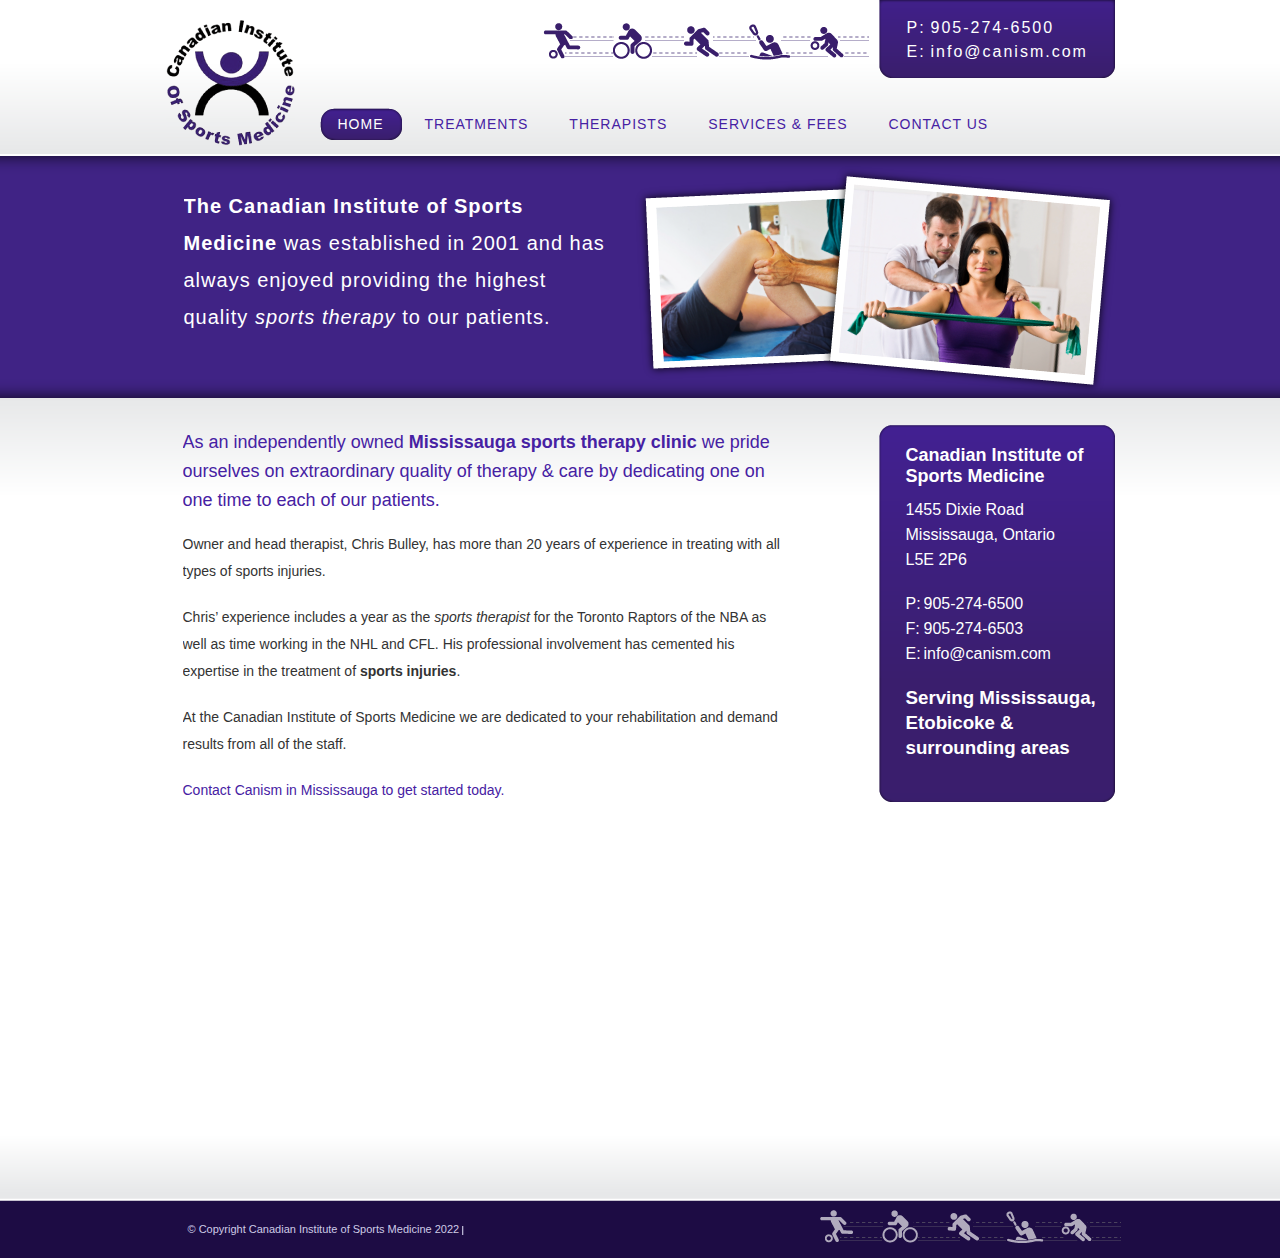
==== index.html @ 68757183 "Update index.html" ====
<!DOCTYPE html PUBLIC "-//W3C//DTD XHTML 1.0 Strict//EN" "http://www.w3.org/TR/xhtml1/DTD/xhtml1-strict.dtd">
<html xmlns="http://www.w3.org/1999/xhtml">
<head>
	<meta http-equiv="Content-Type" content="text/html; charset=utf-8" />
	<title>Physiotherapy in Mississauga - Canadian Institute of Sports Medicine</title>
	<meta name="description" content="Canadian Institute of Sports Medicine sports injury & physiotherapy clinic located in Mississauaga Ontario helping patients from back pain to massage therapy and much more." />
	<meta name="keywords" content="Canadian Institute of Sports Medicine, CANISM, sports therapy, sports injury clinic, Physiotherapy Clinic" />	
	<link rel="stylesheet" type="text/css" href="css/all.css" />
	<!--[if IE 6]><link rel="stylesheet" type="text/css" href="css/ie.css" /><![endif]-->
	<link rel="shortcut icon" href="http://www.canism.com/favicon.ico" type="image/x-icon">
	<link rel="icon" href="http://www.canism.com/favicon.ico" type="image/x-icon">
	<script type="text/javascript" src="js/jquery-1.4.4.min.js"></script>
	<script type="text/javascript" src="js/main.js"></script>
</head>
<body>
	<div id="header">
		<div class="holder">
			<h1 class="logo"><a href="http://www.canism.com/" title="Canadian Institute Of Sports Medicine">Canadian Institute Of Sports Medicine - Physiotherapy in Mississauga</a></h1>
			<div class="contact-box">
				<dl>
					<dt>P:</dt>
					<dd>905-274-6500</dd>
					<dt>E:</dt>
					<dd><a href="mailto:&#105;&#110;&#102;&#111;&#064;&#099;&#097;&#110;&#105;&#115;&#109;&#046;&#099;&#111;&#109;" title="Email the Canadian Institute Of Sports Medicine">&#105;&#110;&#102;&#111;&#064;&#099;&#097;&#110;&#105;&#115;&#109;&#046;&#099;&#111;&#109;</a></dd>
				</dl>
				<div class="b">&nbsp;</div>
			</div>
			<ul class="sport-ico">
				<li class="football"><a>football</a></li>
				<li class="cycling"><a>cycling</a></li>
				<li class="athletics"><a>athletics</a></li>
				<li class="canoe"><a>canoe</a></li>
				<li class="backetball"><a>basketball</a></li>
			</ul>
			<ul id="nav">
				<li class="active"><a href="http://www.canism.com/" title="Canadian Institute Of Sports Medicine"><span>Home</span></a></li>
				<li><a href="http://www.canism.com/treatments.html" title="Canadian Institute Of Sports Medicine - Treatments"><span>Treatments</span></a></li>
				<li><a href="http://www.canism.com/therapists.html" title="Canadian Institute Of Sports Medicine - Therapists"><span>Therapists</span></a></li>
				<li><a href="http://www.canism.com/services.html" title="Canadian Institute Of Sports Medicine - Services and Fees"><span>Services &amp; Fees</span></a></li>
				<li><a href="http://www.canism.com/contact.html" title="Canadian Institute Of Sports Medicine - Contact Us"><span>Contact Us</span></a></li>
			</ul>
		</div>
	</div>
	<div class="intro">
		<div class="frame">
			<div class="holder">
				<div class="slide">
					<a title="Massage Therapy"><img class="style1" src="images/massage-therapy.png" width="281" height="204" alt="Massage Therapy" /></a>
					<a title="Sports Physiotherapist"><img class="style2" src="images/sports-physiotherapist.png" width="302" height="229" alt="Physiotherapy in Mississauga" /></a>
				</div>
				<div class="txt">
					
					<p><strong>The Canadian Institute of Sports Medicine</strong> was established in 2001 and has always enjoyed providing the highest quality <em>sports therapy</em> to our patients.</p>
				
				</div>
			</div>
		</div>
	</div>
	<div id="main">
		<div class="main-frame">
			<div class="main-holder">
				<div class="container1">
					<div class="aside">
						<div class="t">&nbsp;</div>
						<div class="c">
							
							<div class="holder">
								<h2>Canadian Institute of Sports Medicine</h2>
								<address>
									1455 Dixie Road<br/>
									Mississauga, Ontario<br/>
									L5E 2P6
								</address>
								<dl class="contact">
									<dt>P:</dt>
									<dd>905-274-6500</dd>
									<dt>F:</dt>
									<dd>905-274-6503</dd>
									<dt>E:</dt>
									<dd><a href="mailto:&#105;&#110;&#102;&#111;&#064;&#099;&#097;&#110;&#105;&#115;&#109;&#046;&#099;&#111;&#109;" title="Email the Canadian Institute of Sports Medicine">&#105;&#110;&#102;&#111;&#064;&#099;&#097;&#110;&#105;&#115;&#109;&#046;&#099;&#111;&#109;</a></dd>
								</dl>
								<h3>Serving Mississauga, Etobicoke & surrounding areas</h3>
							</div>
						
						</div>
						<div class="b">&nbsp;</div>
					</div>
					<div class="txt">
						
						<div class="mark">
							<p>As an independently owned <strong>Mississauga sports therapy clinic</strong> we pride ourselves on extraordinary quality of therapy & care by dedicating one on one time to each of our patients.</p>
						</div>
						<p>Owner and head therapist, Chris Bulley, has more than 20 years of experience in treating with all types of sports injuries. </p>
						
						<p>Chris&rsquo; experience includes a year as the <em>sports therapist</em> for the Toronto Raptors of the NBA as well as time working in the NHL and CFL. 
						His professional involvement has cemented his expertise in the treatment of <strong>sports injuries</strong>.</p>
												
						<p>At the Canadian Institute of Sports Medicine we are dedicated to your rehabilitation and demand results from all of the staff.</p>
					
					
						<p><a href="http://www.canism.com/contact.html">Contact Canism in Mississauga to get started today.</a></p>
						<iframe width="560" height="315" src="https://www.youtube.com/embed/F2PivvGd1mI" frameborder="0" allowfullscreen></iframe>	
					</div>
				</div>
			</div>
		</div>
	</div>
	<div id="footer">
		<ul class="sport2">
			<li class="football"><a>football</a></li>
			<li class="cycling"><a>cycling</a></li>
			<li class="athletics"><a>athletics</a></li>
			<li class="canoe"><a>canoe</a></li>
			<li class="backetball"><a>basketball</a></li>
		</ul>
		<span>&copy; Copyright </span>
		<ul class="listing">
			<li><a href="http://www.canism.com/" title="Canadian Institute of Sports Medicine">Canadian Institute of Sports Medicine 2022</a></li>
			<li></li>
		</ul>
	</div>

<script type="text/javascript">
  var _gaq = _gaq || [];
  _gaq.push(['_setAccount', 'UA-23993727-1']);
  _gaq.push(['_trackPageview']);

  (function() {
    var ga = document.createElement('script'); ga.type = 'text/javascript'; ga.async = true;
    ga.src = ('https:' == document.location.protocol ? 'https://ssl' : 'http://www') + '.google-analytics.com/ga.js';
    var s = document.getElementsByTagName('script')[0]; s.parentNode.insertBefore(ga, s);
  })();
</script>

</body>
</html>
---- css/all.css ----
body{	color:#333;	font:14px Arial, Helvetica, sans-serif;	margin:0;	background:#1d0c44;	min-width:1002px;}a{	text-decoration:none;	color:#4621a3;}a:hover{text-decoration:underline;}img{border-style:none;}#header{	overflow:hidden;	width:100%;	background:#fff url(../images/bg-header.gif) repeat-x 0 100%;	border-bottom:2px solid #fff;}#header .holder{	margin:0 auto;	width:949px;	overflow:hidden;	position:relative;	padding-bottom:8px;}.logo{	float:left;	margin:20px 0 0;	width:129px;	height:126px;	overflow:hidden;	background:url(../images/logo.gif) no-repeat;	text-indent:-9999px;}.logo a{	display:block;	height:100%;}.contact-box{	float:right;	width:236px;	background:url(../images/bg-contact-box.gif) repeat-y;	margin-left:10px;}.contact-box .b{	width:100%;	overflow:hidden;	text-indent:-9999px;	height:11px;	background:url(../images/bg-contact-box-b.png) no-repeat;	margin-bottom:-11px;	position:relative;}.contact-box dl{	width:198px;	margin:0;	background:url(../images/bg-contact-dl.gif) no-repeat;	font-size:16px;	line-height:24px;	color:#fff;	overflow:hidden;	padding:16px 10px 3px 28px;	letter-spacing:2px;}.contact-box dl dt{	float:left;	width:24px;}.contact-box dl dd{	margin:0;	overflow:hidden;	height:1%;}.contact-box a{color:#fff;}.sport-ico{	float:right;	margin:23px 0 0;	padding:0;	list-style:none;	background:url(../images/bg-sport-ico.gif) repeat-x;}.sport-ico li{	float:left;	margin-right:32px;}.sport-ico li.athletics{margin-right:30px;}.sport-ico li.canoe{margin-right:20px;}.sport-ico li.backetball{margin-right:25px;}.sport-ico li a{	float:left;	height:37px;	text-indent:-9999px;	overflow:hidden;	background:url(../images/sport.gif) no-repeat;}.sport-ico li.football a{width:38px;}.sport-ico li.cycling a{	width:39px;	background-position:-38px 0;}.sport-ico li.athletics a{	width:35px;	background-position:-77px 0;}.sport-ico li.canoe a{	width:41px;	background-position:-112px 0;}.sport-ico li.backetball a{	width:34px;	background-position:-153px 0;}#nav{	margin:0;	padding:0;	list-style:none;	position:absolute;	bottom:14px;	left:154px;	clear:both;	text-transform:uppercase;	font-size:14px;	line-height:18px;	letter-spacing:1px;}#nav li{	float:left;	margin-right:5px;}#nav li a{	color:#4621a3;	text-decoration:none !important;	float:left;}#nav li.active a,#nav li a:hover{	color:#fff;	background:url(../images/bg-nav.gif) no-repeat;}#nav li a span{	float:left;	height:25px;	overflow:hidden;	padding:7px 18px 0;	cursor:pointer;}#nav li.active a span,#nav li a:hover span{background:url(../images/bg-nav.gif) no-repeat 100% 100%;}.intro{	width:100%;	background:#402385 url(../images/bg-intro.gif) repeat-x;}.intro .frame{	background:url(../images/bg-intro-frame.gif) repeat-x 0 100%;	width:100%;}.intro .holder{	width:937px;	margin:0 auto;	font-size:20px;	line-height:37px;	color:#fff;	padding:10px 0 3px 24px;	overflow:hidden;}.intro p{margin:0;}.slide{	float:right;	margin-left:45px;}.slide img{	float:left;	position:relative;}.slide .style1{margin-top:10px;}.slide .style2{margin-left:-97px;}.intro .slide{margin-left:20px;}.intro .txt{	overflow:hidden;	height:1%;	padding-top:22px;	letter-spacing:1px;}#main{	width:100%;	background:#fff url(../images/bg-main.gif) repeat-x;}.main-frame{	width:100%;	background:url(../images/bg-main-frame.gif) repeat-x 0 100%;}.main-holder{	margin:0 auto;	width:932px;	line-height:27px;	padding:27px 0 50px 17px;}.main-holder:after{	display:block;	clear:both;	content:"";}.container1{	width:100%;	overflow:hidden;	margin-bottom:4px;}.aside{	float:right;	width:236px;	margin-left:90px;}.aside .b,.aside .t{	width:100%;	overflow:hidden;	text-indent:-9999px;}.aside .t{	height:254px;	background:url(../images/bg-aside-t.png) no-repeat;}.aside .b{	height:11px;	background:url(../images/bg-aside-b.png) no-repeat;}.aside .c{	width:100%;	background:url(../images/bg-aside-c.png) repeat-y;}.aside .c:after{	display:block;	clear:both;	content:"";}.aside .holder{	float:left;	position:relative;	margin-top:-234px;	padding:0 17px 13px 27px;	width:192px;	color:#fff;	font-size:16px;	line-height:25px;}#main h2{	margin:0 0 8px;	color:#4621a3;	font-size:18px;	line-height:21px;}#main .aside h2{	margin:0 0 10px;	color:#fff;}.aside address{	font-style:normal;	margin-bottom:19px;}.contact{	margin:0;	width:100%;	overflow:hidden;}.contact dt{	float:left;	width:18px;}.contact dd{	overflow:hidden;	height:1%;	margin:0;}.contact a{color:#fff;}.container1 .txt{	overflow:hidden;	height:1%;	padding-top:3px;}#main p{margin:0 0 19px;}.mark{	color:#4621a3;	font-size:18px;	line-height:29px;	overflow:hidden;}#main .mark p{margin-bottom:16px;}.container2{	width:100%;	overflow:hidden;	margin-bottom:8px;}.slide .style3{margin:55px 5px 0 -80px;}.container2 .txt{	overflow:hidden;	height:1%;	padding-top:21px;}.table-list{	width:873px;	padding:0;	border-collapse:collapse;	font-size:12px;	line-height:23px;	margin-bottom:18px;}.table-list td{	padding:0 10px 0 0;	background:url(../images/line.gif) repeat-y;}.table-list td.style3{	padding-left:26px;	width:274px;}.table-list td.style2{	padding-left:24px;	width:257px;}.table-list td.style1{	padding-left:6px;	width:256px;	background:none;}.table-list .grey td{background-color:#ebebf2;}.container3{	width:922px;	overflow:hidden;	margin:0 0 8px -12px;	padding:0 10px 0 12px;}*+html .container3{margin-bottom:2px;}.container3 .slide{margin:0 -10px 0 50px;}.container3 .txt{	overflow:hidden;	height:1%;	padding-top:34px;}#main .container3 h2{margin-bottom:3px;}hr{	width:100%;	margin:0 0 4px;	padding:0;	overflow:hidden;	border:solid #cdcdcd;	border-width:1px 0 0;	display:block;	height:0;}*+html hr{margin-bottom:-4px;}.slide-alignleft{	float:left !important;	margin:0 36px 0 -12px !important;}.slide .pr{z-index:2;}.slide .style4{margin:36px 0 0 -52px;}.slide .style5{margin:35px 9px 0 -51px;}.slide .style6{margin-top:29px;}.slide .style7{margin:4px 0 0 -51px;}.container4{	width:894px;	overflow:hidden;	margin-bottom:21px;}.container4 .slide{margin-left:-12px;}.slide .style8{margin-top:123px;}.slide .style9{margin-left:-64px;}.txt1{	width:541px;	padding-top:37px;}#main .container4 h2{margin-bottom:4px;}.container4 hr{margin-bottom:18px;}.violet{color:#4621a3;}.container5{	width:909px;	overflow:hidden;	margin-bottom:10px;}.slide .style10{margin:77px 0 0 -99px;}.container5 .txt{	overflow:hidden;	height:1%;	padding-top:15px;}.container5 h3{	margin:0;	color:#4621a3;	font-size:14px;	line-height:27px;}.container5 address{font-style:normal;}.container5 address span{display:block;}.container5 dl{	margin:0;	width:100%;	overflow:hidden;}.container5 dl dt{	float:left;	width:18px;}.container5 dl dd{	margin:0;	overflow:hidden;	height:1%;}#footer{	width:933px;	margin:0 auto;	overflow:hidden;	padding:20px 0 15px 28px;	color:#cecbe6;	font-size:11px;	line-height:17px;}.sport2{	float:right;	margin:-11px 0 0;	padding:0;	list-style:none;	background:url(../images/bg-sport2.gif) repeat-x;	position:relative;}.sport2 li{	float:left;	margin-right:29px;}.sport2 li.athletics{margin-right:27px;}.sport2 li.canoe{margin-right:17px;}.sport2 li.backetbal{margin-right:23px;}.sport2 li a{	float:left;	text-indent:-9999px;	overflow:hidden;	height:33px;	background:url(../images/sport-ico2.gif) no-repeat;}.sport2 li.football a{width:33px;}.sport2 li.cycling a{	width:36px;	background-position:-33px 0;}.sport2 li.athletics a{	width:32px;	background-position:-69px 0;}.sport2 li.canoe a{	width:38px;	background-position:-101px 0;}.sport2 li.backetball a{	width:31px;	background-position:-139px 0;}.listing{	margin:0;	padding:0;	list-style:none;	display:inline;}.listing li{	display:inline;	background:url(../images/sep.gif) no-repeat 0 3px;	padding:0 3px 0 8px;}.listing li:first-child{	background:none;	padding-left:0;}.listing li a{color:#cecbe6;}
---- css/ie.css ----
* html .contact-box .b {
	background:none;
	filter: progid:dximagetransform.microsoft.alphaimageloader(src='images/bg-contact-box-b.png', sizingmethod='crop');
}

.txt1 { width: 530px; }
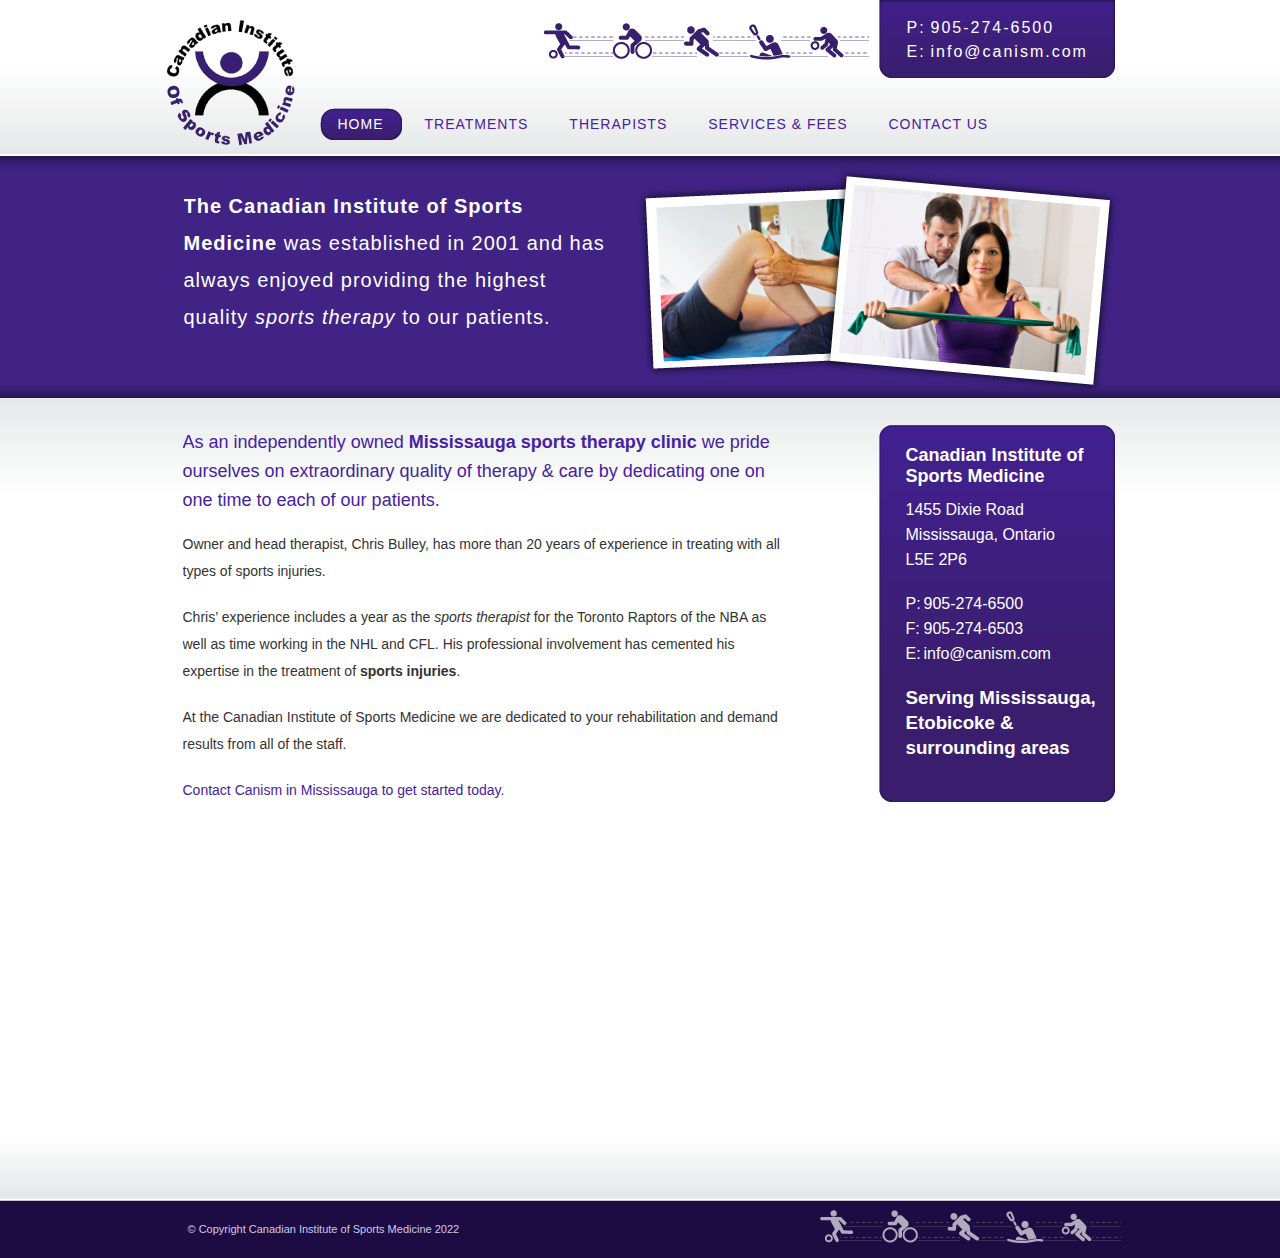
==== commit 15c67a1b: "Update index.html" ====
--- a/index.html
+++ b/index.html
@@ -7,8 +7,8 @@
 	<meta name="keywords" content="Canadian Institute of Sports Medicine, CANISM, sports therapy, sports injury clinic, Physiotherapy Clinic" />	
 	<link rel="stylesheet" type="text/css" href="css/all.css" />
 	<!--[if IE 6]><link rel="stylesheet" type="text/css" href="css/ie.css" /><![endif]-->
-	<link rel="shortcut icon" href="http://www.canism.com/favicon.ico" type="image/x-icon">
-	<link rel="icon" href="http://www.canism.com/favicon.ico" type="image/x-icon">
+	<link rel="shortcut icon" href="favicon.ico" type="image/x-icon">
+	<link rel="icon" href="favicon.ico" type="image/x-icon">
 	<script type="text/javascript" src="js/jquery-1.4.4.min.js"></script>
 	<script type="text/javascript" src="js/main.js"></script>
 </head>
@@ -116,7 +116,6 @@
 		<span>&copy; Copyright </span>
 		<ul class="listing">
 			<li><a href="http://www.canism.com/" title="Canadian Institute of Sports Medicine">Canadian Institute of Sports Medicine 2022</a></li>
-			<li></li>
 		</ul>
 	</div>
 
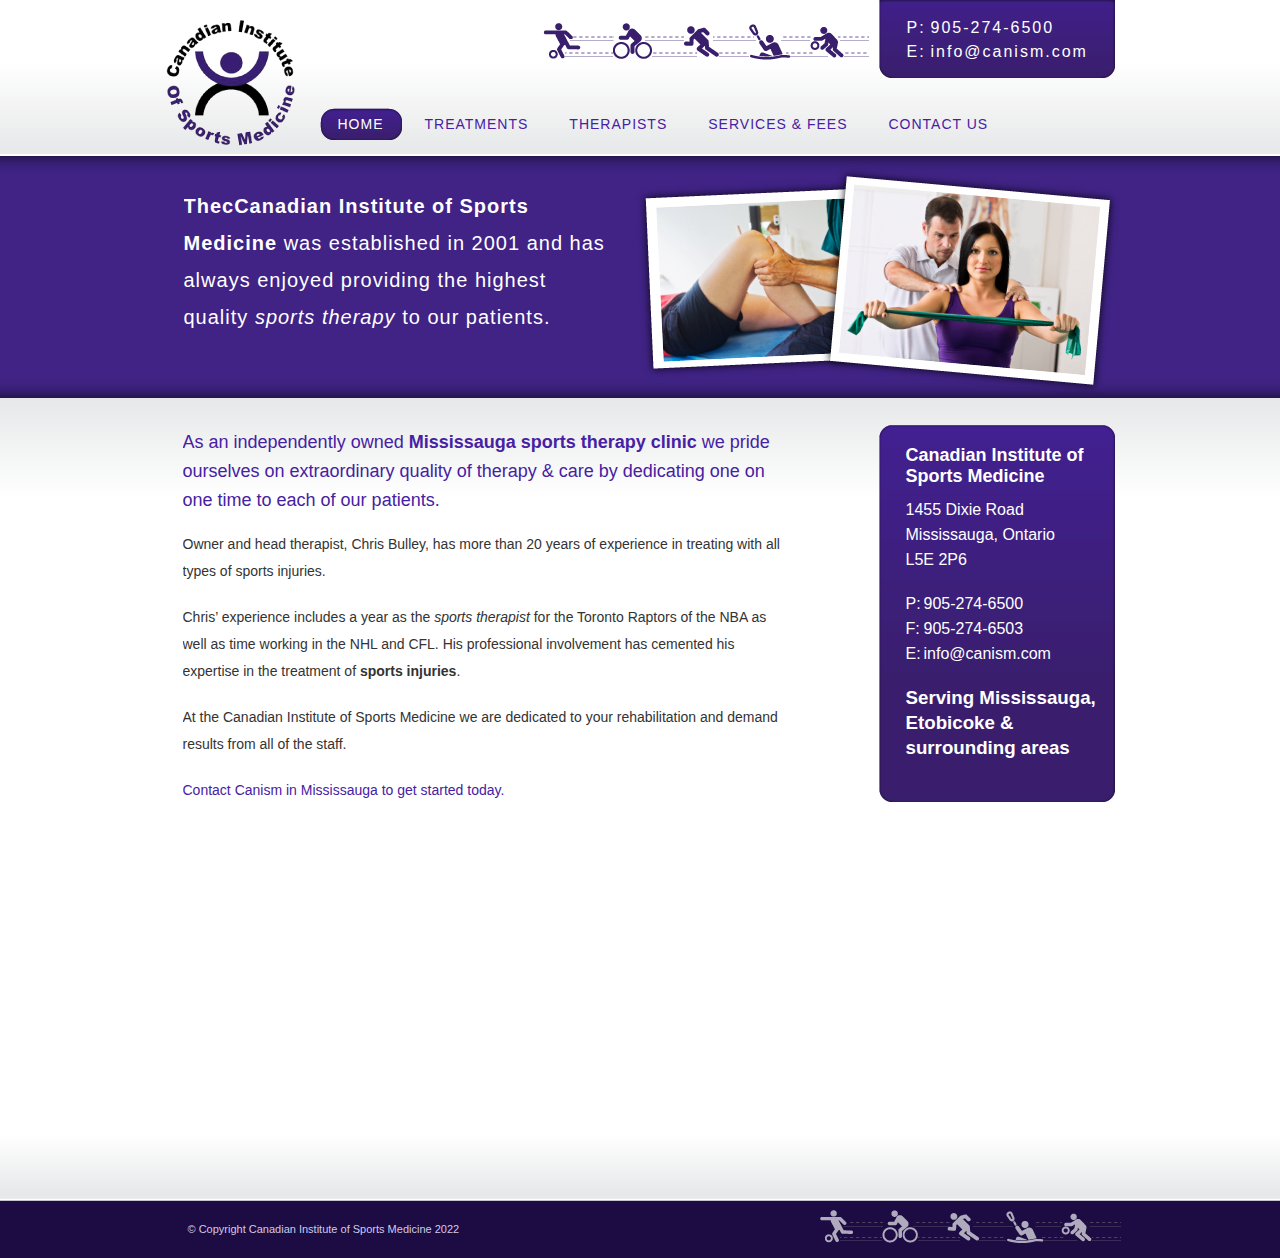
==== commit 9347bb95: "Update index.html" ====
--- a/index.html
+++ b/index.html
@@ -11,6 +11,8 @@
 	<link rel="icon" href="favicon.ico" type="image/x-icon">
 	<script type="text/javascript" src="js/jquery-1.4.4.min.js"></script>
 	<script type="text/javascript" src="js/main.js"></script>
+	<script>console.log("Emran is awesome");</script>
+	
 </head>
 <body>
 	<div id="header">
@@ -50,7 +52,7 @@
 				</div>
 				<div class="txt">
 					
-					<p><strong>The Canadian Institute of Sports Medicine</strong> was established in 2001 and has always enjoyed providing the highest quality <em>sports therapy</em> to our patients.</p>
+					<p><strong>ThecCanadian Institute of Sports Medicine</strong> was established in 2001 and has always enjoyed providing the highest quality <em>sports therapy</em> to our patients.</p>
 				
 				</div>
 			</div>
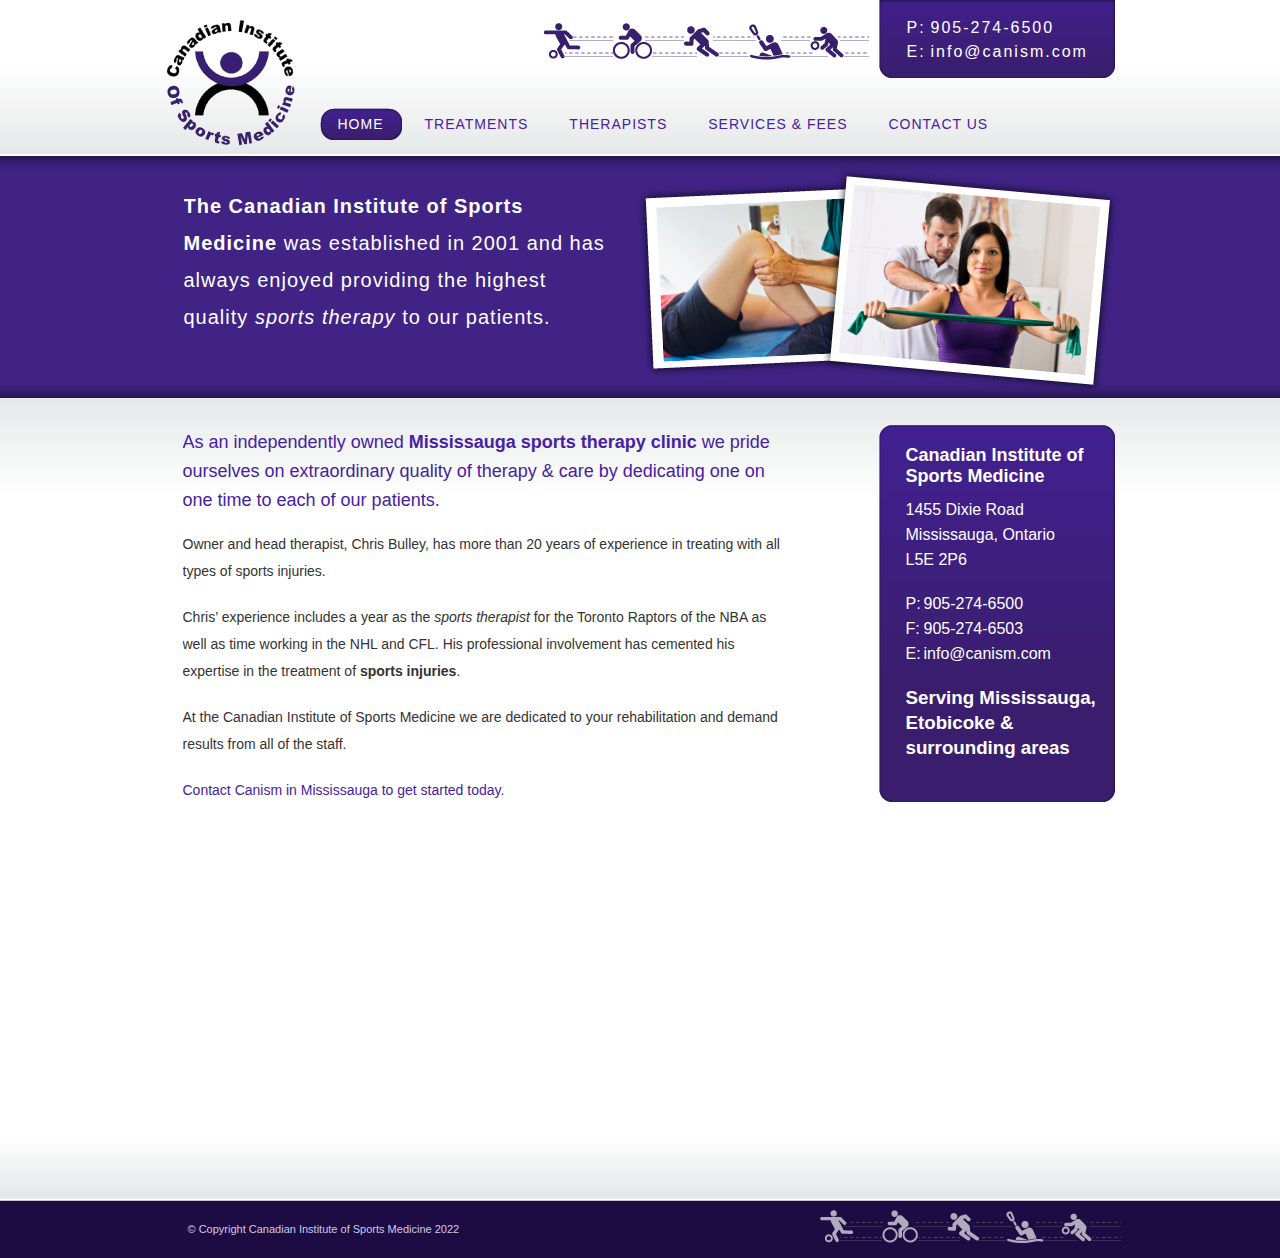
==== commit e301b7f9: "Update index.html" ====
--- a/index.html
+++ b/index.html
@@ -52,7 +52,7 @@
 				</div>
 				<div class="txt">
 					
-					<p><strong>ThecCanadian Institute of Sports Medicine</strong> was established in 2001 and has always enjoyed providing the highest quality <em>sports therapy</em> to our patients.</p>
+					<p><strong>The Canadian Institute of Sports Medicine</strong> was established in 2001 and has always enjoyed providing the highest quality <em>sports therapy</em> to our patients.</p>
 				
 				</div>
 			</div>
